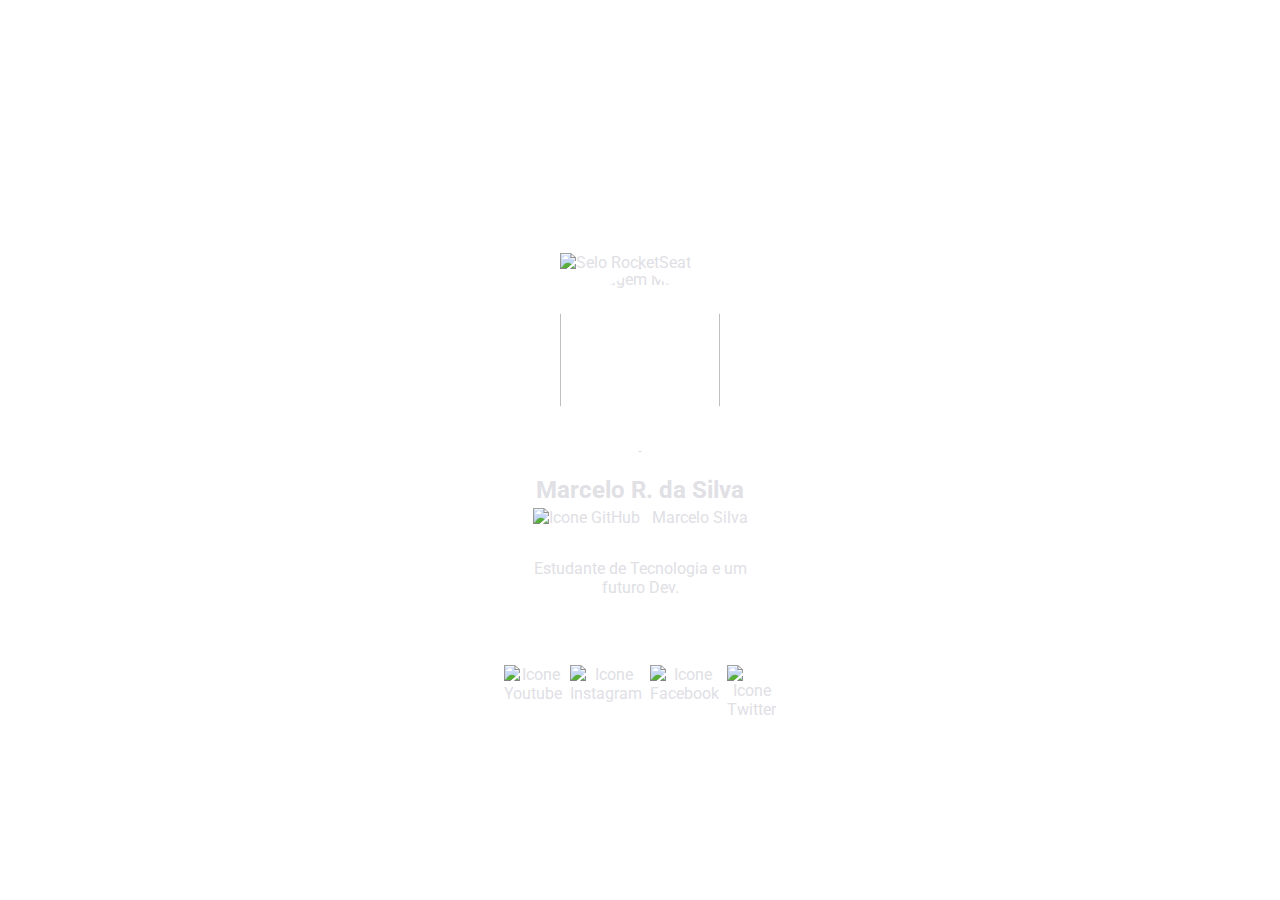
==== index.html @ 0b4136ac "Add files via upload" ====
<!-- Exemplo de codigo HTML aula1-->
<html>
  <head>
    <title>NLW HEAT - Origin</title>
    <link rel="stylesheet" href="style.css" />

    <link rel="preconnect" href="https://fonts.googleapis.com" />
    <link rel="preconnect" href="https://fonts.gstatic.com" crossorigin />
    <link
      href="https://fonts.googleapis.com/css2?family=Roboto:wght@700&display=swap"
      rel="stylesheet"
    />
  </head>
  <body>
    <main>
      <div class="container">
        <div class="avatar">
          <span>
            <img src="images/build.svg" alt="Selo RocketSeat" />
          </span>
          <img
            src="https://scontent.fgnm2-1.fna.fbcdn.net/v/t1.6435-9/244230273_4328382867282782_7878382159874074742_n.jpg?_nc_cat=104&ccb=1-5&_nc_sid=09cbfe&_nc_ohc=cLe73RZBaaoAX8bp7oY&tn=OieUbz6FN5uPgTym&_nc_ht=scontent.fgnm2-1.fna&oh=4b6ae2169c4ca133bd1da2bc72c76f07&oe=6196359F"
            alt="Imagem Marcelo"
          />
        </div>

        <h1 id="UserName">Marcelo R. da Silva</h1>
        <a id="UserLink" href="https://github.com/skyvnet" target="_blank">
          <img src="images/github.svg" alt="Icone GitHub" />
          Marcelo Silva</a
        >
        <p id="UserBio">Estudante de Tecnologia e um futuro Dev.</p>
        <ul id="Links">
          <li class="Youtube">
            <a
              href="https://www.youtube.com/channel/UC0rQAFsetfo5stYJ6pYnSWg"
              target="_blank"
            >
              <img src="images/youtube.svg" alt="Icone Youtube" />
            </a>
          </li>
          <li class="Instagram">
            <a href="https://instagram.com/marcelo_s1lva" target="_blank">
              <img src="images/instagram.svg" alt="Icone Instagram" />
            </a>
          </li>
          <li class="Facebook">
            <a
              href="https://www.facebook.com/profile.php?id=100003333348825https://facebook.com/"
              target="_blank"
            >
              <img src="images/facebook.svg" alt="Icone Facebook" />
            </a>
          </li>
          <li class="Twitter">
            <a href="https://twitter.com" target="_blank">
              <img src="images/twitter.svg" alt="Icone Twitter" />
            </a>
          </li>
        </ul>
      </div>
    </main>
    <script src="main.js"></script>
  </body>
</html>
---- style.css ----
/* Cascating Style Sheet */
* {
  margin: 0;
}
html,
body {
  --black: hsl(240, 6%, 13%);
  --grey: hsl(240, 9%, 89%);

  height: 100%;
  font-family: 'Roboto', sans-serif;
  -webkit-font-smoothing: antialiased;
}

body {
  display: grid;
  place-items: center;
}

main {
  background: url(images/background.png);
  width: 375px;
  height: 812px; /* Controla o tamanho do background*/
}

.container {
  max-width: 250px;
  margin-left: auto;
  margin-right: auto;
  text-align: center;

  color: var(--grey);
}

.avatar {
  width: 10rem;
  margin: 14rem auto 0;

  position: relative;
}

.avatar span {
  position: absolute;
  top: -15px;
  z-index: 1;
}

.avatar > img {
  width: 10rem;
  height: 11.5rem;
  object-fit: cover;

  clip-path: polygon(50% 0, 100% 25%, 100% 75%, 50% 100%, 0 75%, 0 25%);
}

h1 {
  font-size: 1.5rem;
  margin-top: 1.5rem;
}

a {
  color: var(--grey);
  text-decoration: none;

  margin-top: 0.25rem;

  display: flex;
  gap: 0.75rem;

  justify-content: center;
  align-items: center;
}

p {
  margin-top: 2rem;
}

ul {
  margin-top: 4rem;

  list-style: none;
  padding: 0;

  display: flex;
  gap: 0.5rem;

  justify-content: center;
}
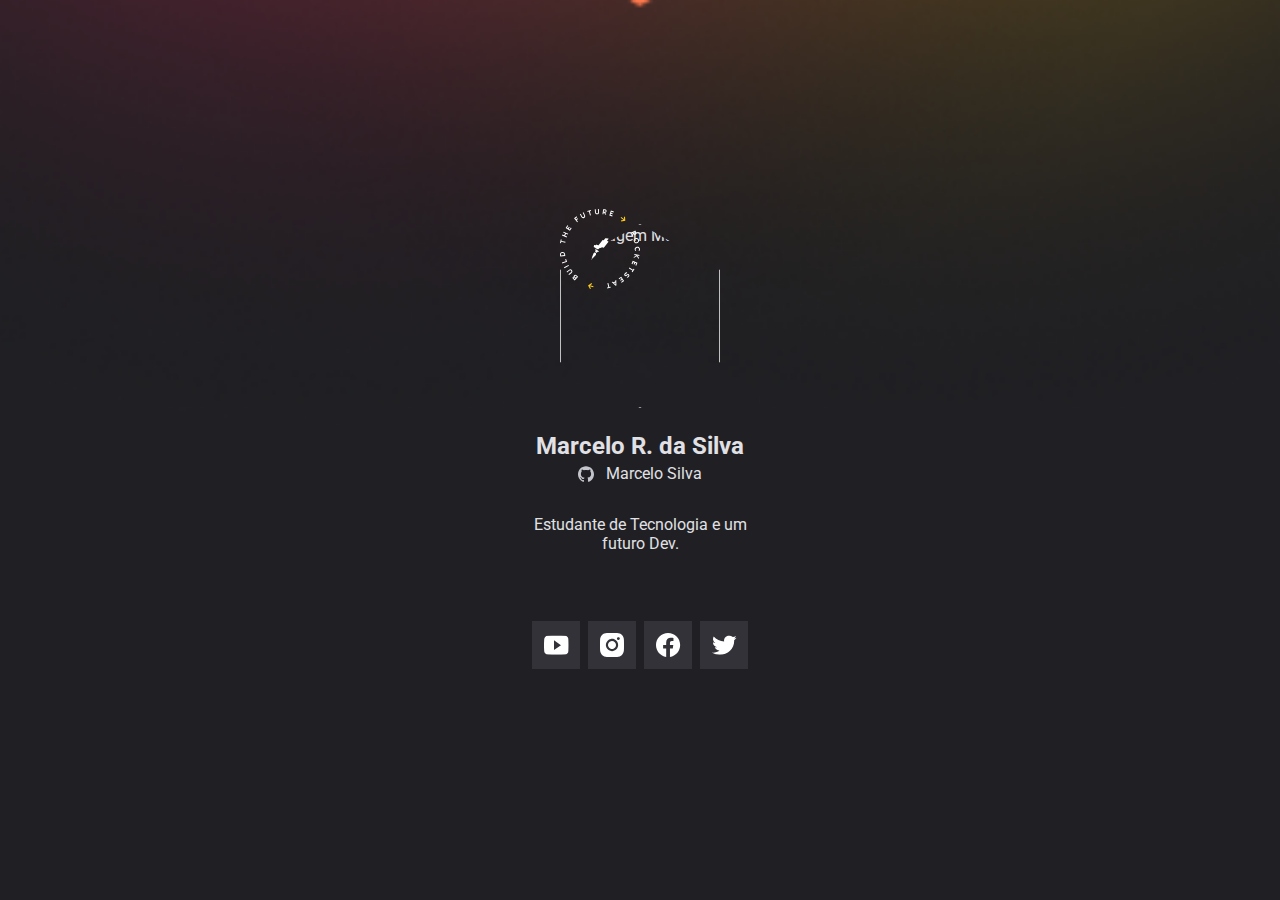
==== commit 72ec9a5c: "Update index.html" ====
--- a/index.html
+++ b/index.html
@@ -1,6 +1,9 @@
 <!-- Exemplo de codigo HTML aula1-->
-<html>
+<html lang="pt_BR">
   <head>
+    <meta charset="UTF-8" />
+    <meta http-equiv="X-UA-Compatible" content="IE=edge" />
+    <meta name="viewport" content="width=device-width, initial-scale=1.0" />
     <title>NLW HEAT - Origin</title>
     <link rel="stylesheet" href="style.css" />
 
--- a/style.css
+++ b/style.css
@@ -18,9 +18,10 @@
 }
 
 main {
-  background: url(images/background.png);
-  width: 375px;
-  height: 812px; /* Controla o tamanho do background*/
+  background: url(images/background.png) no-repeat center/cover;
+  width: 100vw;
+  min-height: 812px;
+  height: 100vh;
 }
 
 .container {
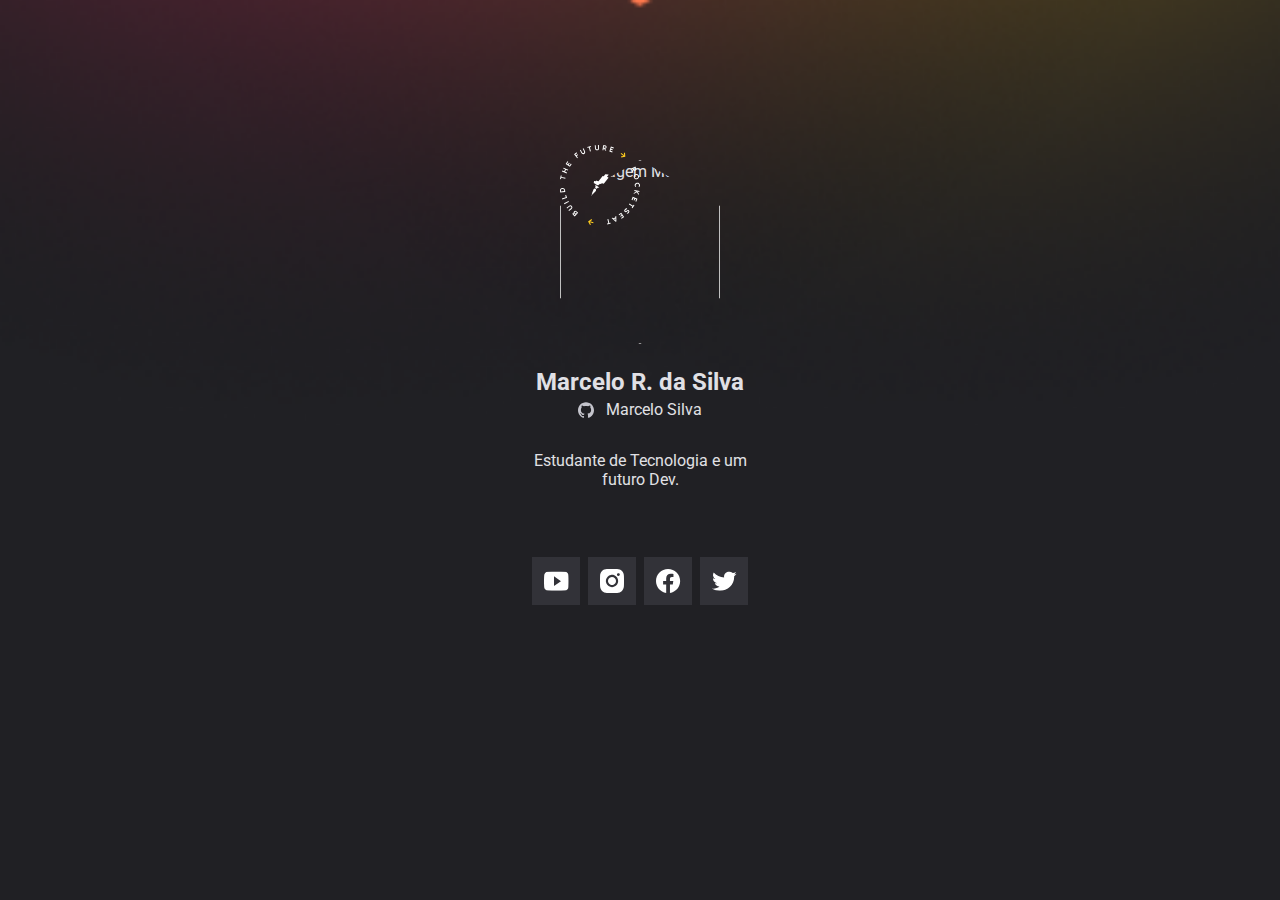
==== commit b952de74: "Update index.html" ====
--- a/index.html
+++ b/index.html
@@ -2,9 +2,8 @@
 <html lang="pt_BR">
   <head>
     <meta charset="UTF-8" />
-    <meta http-equiv="X-UA-Compatible" content="IE=edge" />
     <meta name="viewport" content="width=device-width, initial-scale=1.0" />
-    <title>NLW HEAT - Origin</title>
+    <title>NLW HEAT_Origin</title>
     <link rel="stylesheet" href="style.css" />
 
     <link rel="preconnect" href="https://fonts.googleapis.com" />
@@ -22,15 +21,15 @@
             <img src="images/build.svg" alt="Selo RocketSeat" />
           </span>
           <img
-            src="https://scontent.fgnm2-1.fna.fbcdn.net/v/t1.6435-9/244230273_4328382867282782_7878382159874074742_n.jpg?_nc_cat=104&ccb=1-5&_nc_sid=09cbfe&_nc_ohc=cLe73RZBaaoAX8bp7oY&tn=OieUbz6FN5uPgTym&_nc_ht=scontent.fgnm2-1.fna&oh=4b6ae2169c4ca133bd1da2bc72c76f07&oe=6196359F"
+            src="https://lorempixel.com/185/185/people/"
             alt="Imagem Marcelo"
+            id="ImageUser"
           />
         </div>
-
         <h1 id="UserName">Marcelo R. da Silva</h1>
         <a id="UserLink" href="https://github.com/skyvnet" target="_blank">
           <img src="images/github.svg" alt="Icone GitHub" />
-          Marcelo Silva</a
+          <span id="UserLogin">Marcelo Silva</span></a
         >
         <p id="UserBio">Estudante de Tecnologia e um futuro Dev.</p>
         <ul id="Links">
@@ -49,6 +48,7 @@
           </li>
           <li class="Facebook">
             <a
+              id="UserImage"
               href="https://www.facebook.com/profile.php?id=100003333348825https://facebook.com/"
               target="_blank"
             >
--- a/style.css
+++ b/style.css
@@ -24,6 +24,7 @@
   height: 100vh;
 }
 
+
 .container {
   max-width: 250px;
   margin-left: auto;
@@ -35,7 +36,7 @@
 
 .avatar {
   width: 10rem;
-  margin: 14rem auto 0;
+  margin: 10rem auto 0;
 
   position: relative;
 }
@@ -53,6 +54,9 @@
 
   clip-path: polygon(50% 0, 100% 25%, 100% 75%, 50% 100%, 0 75%, 0 25%);
 }
+
+ 
+
 
 h1 {
   font-size: 1.5rem;
